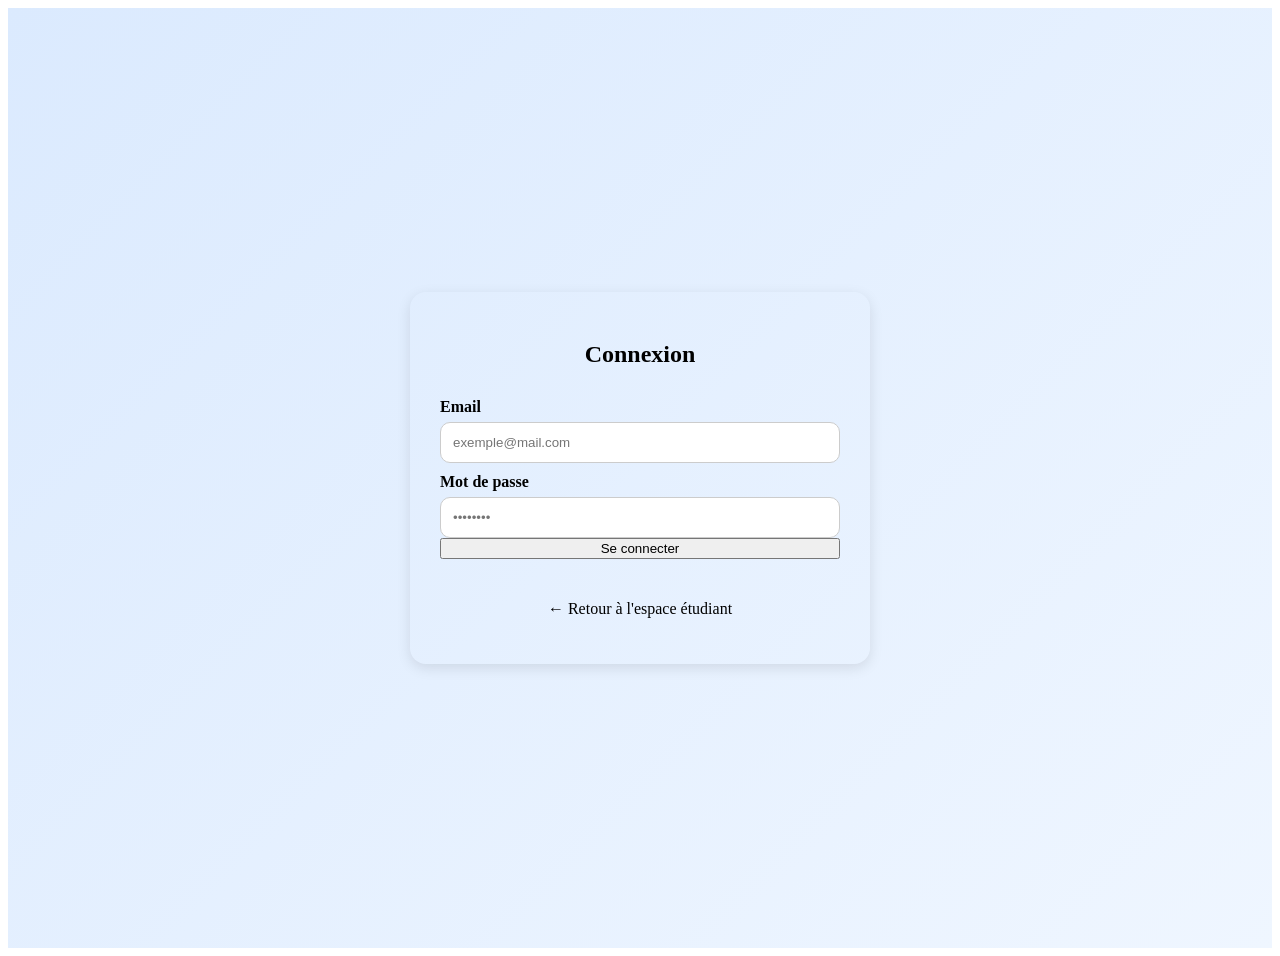
==== connexion.html @ 3ea0b301 "Add files via upload" ====
<!DOCTYPE html>
<html lang="fr">
<head>
  <meta charset="UTF-8" />
  <meta name="viewport" content="width=device-width, initial-scale=1.0" />
  <meta name="description" content="Page de connexion de la plateforme de stage" />
  <title>Connexion</title>
  <link rel="stylesheet" href="connexion.css" />
</head>
<body>
  <div class="conteneur-connexion">
    <form class="formulaire-connexion" id="formulaire-connexion">
      <h2>Connexion</h2>

      <label for="courriel">Email</label>
      <input type="email" id="courriel" required placeholder="exemple@mail.com" />

      <label for="mot-de-passe">Mot de passe</label>
      <input type="password" id="mot-de-passe" required placeholder="••••••••" />

      <button type="submit" class="bouton-principal">Se connecter</button>

      <p id="message-erreur" class="message-erreur"></p>

      <p class="lien-retour">
        <a href="etudiant.html">← Retour à l'espace étudiant</a>
      </p>
    </form>
  </div>

  <script src="connexion.js"></script>
</body>
</html>
---- connexion.css ----
.conteneur-connexion {
  display: flex;
  justify-content: center;
  align-items: center;
  min-height: 100vh;
  background: linear-gradient(135deg, #dbeafe, #eff6ff);
  padding: 20px;
}

.formulaire-connexion {
  background-color: var(--couleur-blanche);
  padding: 30px;
  border-radius: 16px;
  width: 100%;
  max-width: 400px;
  box-shadow: 0 4px 14px rgba(0, 0, 0, 0.1);
  display: flex;
  flex-direction: column;
}

.formulaire-connexion h2 {
  margin-bottom: 20px;
  text-align: center;
  color: var(--couleur-principale-foncee);
}

.formulaire-connexion label {
  margin-top: 10px;
  font-weight: bold;
}

.formulaire-connexion input {
  padding: 12px;
  margin-top: 6px;
  border-radius: 10px;
  border: 1px solid #ccc;
}

.message-erreur {
  color: red;
  margin-top: 10px;
  text-align: center;
}

.lien-retour {
  margin-top: 15px;
  text-align: center;
}

.lien-retour a {
  text-decoration: none;
  color: var(--couleur-principale);
}

.lien-retour a:hover {
  text-decoration: underline;
}
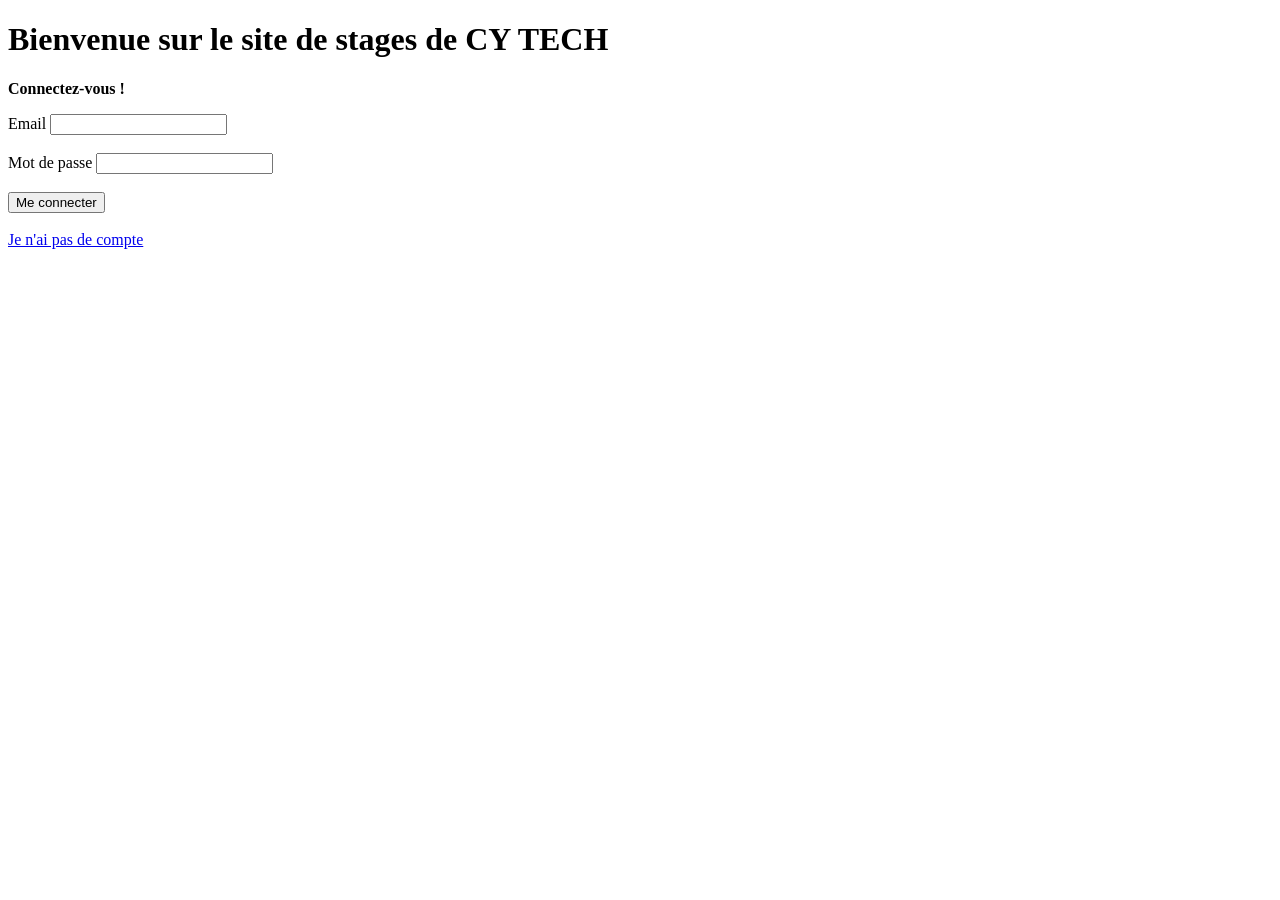
==== commit 8318f1ab: "Add files via upload" ====
--- a/connexion.html
+++ b/connexion.html
@@ -1,33 +1,63 @@
 <!DOCTYPE html>
 <html lang="fr">
 <head>
-  <meta charset="UTF-8" />
-  <meta name="viewport" content="width=device-width, initial-scale=1.0" />
-  <meta name="description" content="Page de connexion de la plateforme de stage" />
-  <title>Connexion</title>
-  <link rel="stylesheet" href="connexion.css" />
+    <meta charset="UTF-8" />
+    <title>CY TECH stages - connexion</title>
+    <link rel="stylesheet" href="style.css">
 </head>
 <body>
-  <div class="conteneur-connexion">
-    <form class="formulaire-connexion" id="formulaire-connexion">
-      <h2>Connexion</h2>
 
-      <label for="courriel">Email</label>
-      <input type="email" id="courriel" required placeholder="exemple@mail.com" />
+    <h1>Bienvenue sur le site de stages de CY TECH</h1>
 
-      <label for="mot-de-passe">Mot de passe</label>
-      <input type="password" id="mot-de-passe" required placeholder="••••••••" />
+    <p><b>Connectez-vous !</b></p>
+    
+    <form id="form-connexion" name="form-connexion">
+        <label for="email">Email</label> 
+        <input type="email" id="email" name="email" required> <br><br>
 
-      <button type="submit" class="bouton-principal">Se connecter</button>
+        <label for="motdepasse">Mot de passe</label> 
+        <input type="password" id="motdepasse" name="motdepasse" required>
+        <br><br>
 
-      <p id="message-erreur" class="message-erreur"></p>
+        <input type="submit" value="Me connecter">
+    </form>
 
-      <p class="lien-retour">
-        <a href="etudiant.html">← Retour à l'espace étudiant</a>
-      </p>
-    </form>
-  </div>
+    <br>
+    <a href="inscription.html">Je n'ai pas de compte</a>
 
-  <script src="connexion.js"></script>
+    <script>
+    document.getElementById('form-connexion').addEventListener('submit', async (e) => {
+        e.preventDefault(); // Empêche le rechargement de la page
+
+        const formData = new FormData(e.target);
+        
+        try {
+            const response = await fetch('traitement_connexion.php', {
+                method: 'POST',
+                body: formData
+            });
+
+            // On vérifie si la réponse est bien du JSON
+            const result = await response.json();
+
+            if (result.success) {
+                // Redirection selon le rôle
+                if (result.role === 'admin') {
+                    window.location.href = "admin_home.php";
+                } else if (result.role === 'entreprise') {
+                    window.location.href = "entreprise_home.php";
+                } else {
+                    window.location.href = "etudiant_home.php";
+                }
+            }   else {
+                alert("Erreur : " + result.message);
+            }
+        } catch (error) {
+            console.error("Erreur technique :", error);
+            alert("Impossible de contacter le serveur.");
+        }
+    });
+    </script>
+
 </body>
-</html>
+</html>
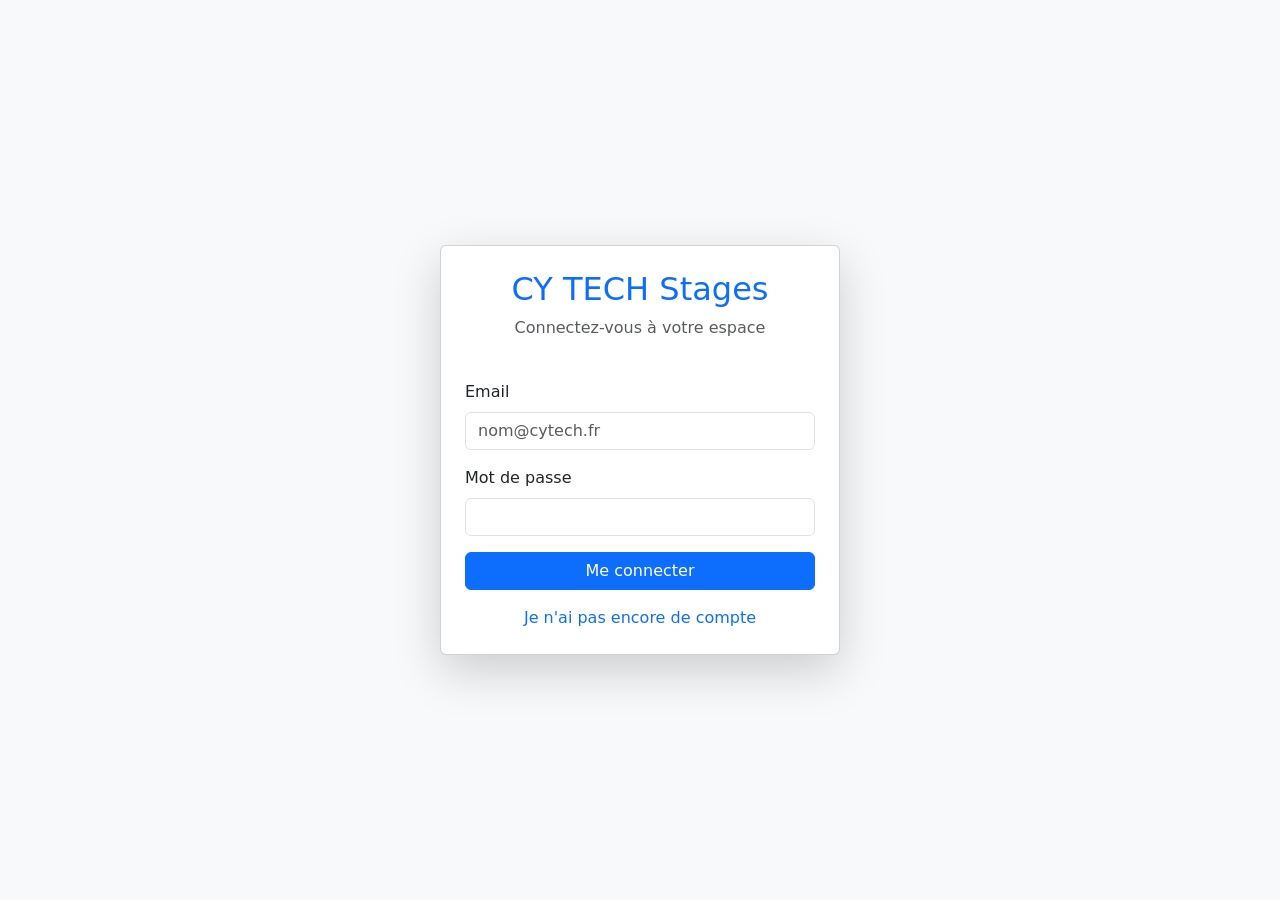
==== commit f0eed8cf: "Update connexion.html" ====
--- a/connexion.html
+++ b/connexion.html
@@ -2,62 +2,53 @@
 <html lang="fr">
 <head>
     <meta charset="UTF-8" />
-    <title>CY TECH stages - connexion</title>
-    <link rel="stylesheet" href="style.css">
+    <title>CY TECH stages - Connexion</title>
+    <link href="https://cdn.jsdelivr.net/npm/bootstrap@5.3.0/dist/css/bootstrap.min.css" rel="stylesheet">
 </head>
-<body>
+<body class="bg-light"> <div class="container d-flex justify-content-center align-items-center vh-100">
+    <div class="card shadow-lg p-4" style="width: 100%; max-width: 400px;">
+        <div class="text-center mb-4">
+            <h2 class="text-primary">CY TECH Stages</h2>
+            <p class="text-muted">Connectez-vous à votre espace</p>
+        </div>
 
-    <h1>Bienvenue sur le site de stages de CY TECH</h1>
+        <form id="form-connexion" name="form-connexion">
+            <div class="mb-3">
+                <label for="email" class="form-label">Email</label>
+                <input type="email" class="form-control" id="email" name="email" required placeholder="nom@cytech.fr">
+            </div>
 
-    <p><b>Connectez-vous !</b></p>
-    
-    <form id="form-connexion" name="form-connexion">
-        <label for="email">Email</label> 
-        <input type="email" id="email" name="email" required> <br><br>
+            <div class="mb-3">
+                <label for="motdepasse" class="form-label">Mot de passe</label>
+                <input type="password" class="form-control" id="motdepasse" name="motdepasse" required>
+            </div>
 
-        <label for="motdepasse">Mot de passe</label> 
-        <input type="password" id="motdepasse" name="motdepasse" required>
-        <br><br>
+            <button type="submit" class="btn btn-primary w-100 mb-3">Me connecter</button>
+            
+            <div class="text-center">
+                <a href="inscription.php" class="text-decoration-none">Je n'ai pas encore de compte</a>
+            </div>
+        </form>
+    </div>
+</div>
 
-        <input type="submit" value="Me connecter">
-    </form>
+<script>
 
-    <br>
-    <a href="inscription.html">Je n'ai pas de compte</a>
-
-    <script>
     document.getElementById('form-connexion').addEventListener('submit', async (e) => {
-        e.preventDefault(); // Empêche le rechargement de la page
-
+        e.preventDefault(); 
         const formData = new FormData(e.target);
-        
         try {
-            const response = await fetch('traitement_connexion.php', {
-                method: 'POST',
-                body: formData
-            });
-
-            // On vérifie si la réponse est bien du JSON
+            const response = await fetch('traitement_connexion.php', { method: 'POST', body: formData });
             const result = await response.json();
-
             if (result.success) {
-                // Redirection selon le rôle
-                if (result.role === 'admin') {
-                    window.location.href = "admin_home.php";
-                } else if (result.role === 'entreprise') {
-                    window.location.href = "entreprise_home.php";
-                } else {
-                    window.location.href = "etudiant_home.php";
-                }
-            }   else {
+                if (result.requires_2fa) window.location.href = "verification_a2f.php";
+            } else {
                 alert("Erreur : " + result.message);
             }
         } catch (error) {
-            console.error("Erreur technique :", error);
             alert("Impossible de contacter le serveur.");
         }
     });
-    </script>
-
+</script>
 </body>
-</html>+</html>
